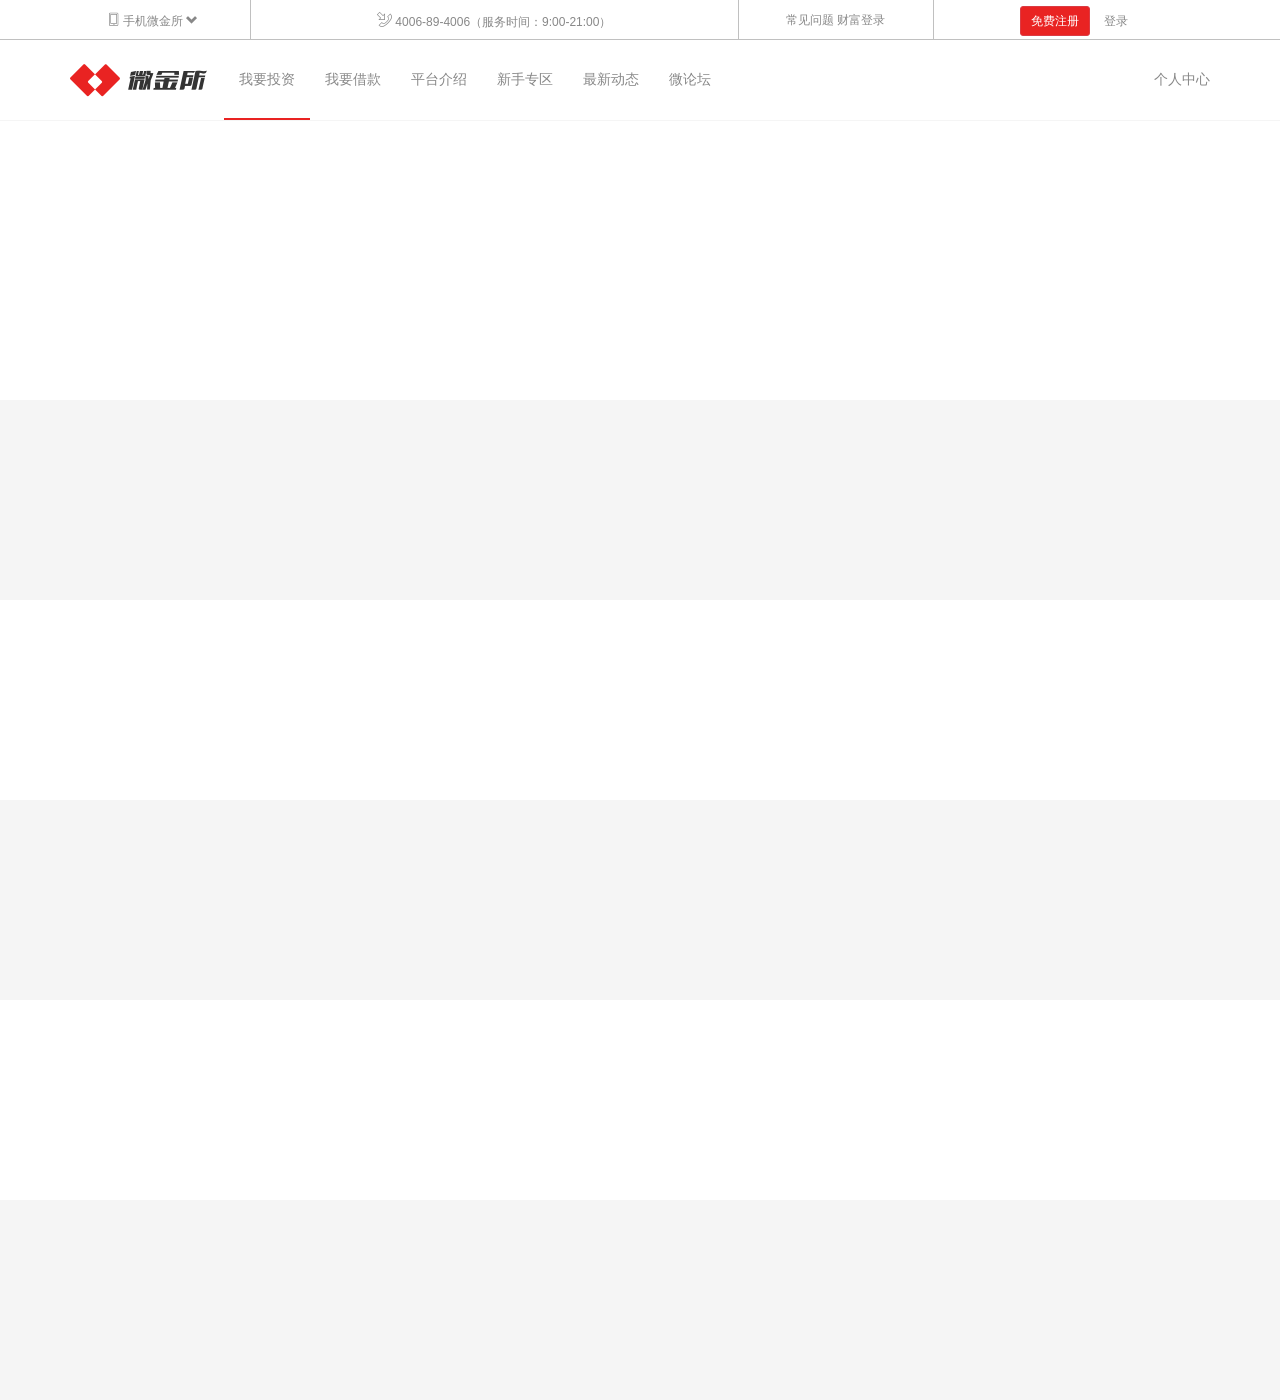
==== index.html @ 8e0ef222 "add nav-demo" ====
<!DOCTYPE html>
<html lang="zh-CN">

<head>
  <meta charset="utf-8">
  <meta http-equiv="X-UA-Compatible" content="IE=edge">
  <meta name="viewport" content="width=device-width, initial-scale=1, user-scalable=no">
  <title>传智播客 - 安全的互联网微金融资产交易平台</title>
  <link rel="stylesheet" href="lib/bootstrap/css/bootstrap.css">
  <link rel="stylesheet" href="css/main.css">
  <!--[if lt IE 9]>
    <script src="lib/html5shiv/html5shiv.min.js"></script>
    <script src="lib/respond/respond.min.js"></script>
  <![endif]-->
</head>

<body>
  <!-- 头部区域 -->
  <header id="header">
    <!-- <div class="topbar hidden-sm hidden-xs"> -->
    <div class="topbar visible-md visible-lg">
      <div class="container">
        <div class="row">
          <div class="col-md-2 text-center">
            <a href="#" class="mobile-link">
              <i class="icon-mobilephone"></i>
              <span>手机微金所</span>
              <i class="glyphicon glyphicon-chevron-down"></i>
              <img src="img/c_06.jpg" height="136" width="120" alt="扫一扫">
            </a>
          </div>
          <div class="col-md-5 text-center">
            <i class="icon-telephone"></i>
            <span>4006-89-4006（服务时间：9:00-21:00）</span>
          </div>
          <div class="col-md-2 text-center">
            <a href="#">常见问题</a>
            <a href="#">财富登录</a>
          </div>
          <div class="col-md-3 text-center">
            <a href="#" class="btn btn-itcast btn-sm">免费注册</a>
            <a href="#" class="btn btn-link btn-sm">登录</a>
          </div>
        </div>
      </div>
    </div>
    <nav class="navbar navbar-itcast navbar-static-top">
      <div class="container">
        <div class="navbar-header">
          <button type="button" class="navbar-toggle collapsed" data-toggle="collapse" data-target="#nav_list" aria-expanded="false">
            <span class="sr-only">切换菜单</span>
            <span class="icon-bar"></span>
            <span class="icon-bar"></span>
            <span class="icon-bar"></span>
          </button>
          <a class="navbar-brand" href="#">
            <i class="icon-icon"></i>
            <i class="icon-logo"></i>
          </a>
        </div>
        <div id="nav_list" class="collapse navbar-collapse">
          <ul class="nav navbar-nav">
            <li class="active"><a href="#">我要投资</a></li>
            <li><a href="#">我要借款</a></li>
            <li><a href="#">平台介绍</a></li>
            <li><a href="#">新手专区</a></li>
            <li><a href="#">最新动态</a></li>
            <li><a href="#">微论坛</a></li>
          </ul>
          <ul class="nav navbar-nav navbar-right hidden-sm">
            <li><a href="#">个人中心</a></li>
          </ul>
        </div>
      </div>
    </nav>
  </header>
  <!-- /头部区域 -->
  <!-- 广告轮播 -->
  <section id="main_ad"></section>
  <!-- /广告轮播 -->
  <!-- 特色介绍 -->
  <section></section>
  <!-- /特色介绍 -->
  <!-- 立即预约 -->
  <section></section>
  <!-- /立即预约 -->
  <!-- 产品推荐 -->
  <section></section>
  <!-- /产品推荐 -->
  <!-- 新闻列表 -->
  <section></section>
  <!-- /新闻列表 -->
  <!-- 合作伙伴 -->
  <section></section>
  <!-- /合作伙伴 -->
  <!-- 脚注区域 -->
  <footer></footer>
  <!-- /脚注区域 -->
  <script src="lib/jquery/jquery.js"></script>
  <script src="lib/bootstrap/js/bootstrap.js"></script>
  <script src="js/main.js"></script>
</body>

</html>
---- css/main.css ----
/*
* 我们的自定义样式
* @Author: iceStone
* @Date:   2015-12-12 10:56:34
* @Last Modified by:   iceStone
* @Last Modified time: 2015-12-12 17:51:08
*/


/**
 * 1. 样式都通过ID去限定
 * 2. 尽可能多使用直接子代选择器
 */


/**
 * Bootstrap扩展
 */

.btn-itcast {
  color: #ffffff;
  background-color: #E92322;
  border-color: #DB3B43;
}

.btn-itcast:hover,
.btn-itcast:focus,
.btn-itcast:active,
.btn-itcast.active,
.open .dropdown-toggle.btn-itcast {
  color: #ffffff;
  background-color: #E92322;
  border-color: #DB3B43;
}

.btn-itcast:active,
.btn-itcast.active,
.open .dropdown-toggle.btn-itcast {
  background-image: none;
}

.btn-itcast.disabled,
.btn-itcast[disabled],
fieldset[disabled] .btn-itcast,
.btn-itcast.disabled:hover,
.btn-itcast[disabled]:hover,
fieldset[disabled] .btn-itcast:hover,
.btn-itcast.disabled:focus,
.btn-itcast[disabled]:focus,
fieldset[disabled] .btn-itcast:focus,
.btn-itcast.disabled:active,
.btn-itcast[disabled]:active,
fieldset[disabled] .btn-itcast:active,
.btn-itcast.disabled.active,
.btn-itcast[disabled].active,
fieldset[disabled] .btn-itcast.active {
  background-color: #E92322;
  border-color: #DB3B43;
}

.btn-itcast .badge {
  color: #E92322;
  background-color: #ffffff;
}

.navbar-itcast {
  background-color: #fff;
  border-color: #f5f5f5;
}

.navbar-itcast .navbar-brand {
  color: #777;
  height: 80px;
}

.navbar-itcast .navbar-brand:hover,
.navbar-itcast .navbar-brand:focus {
  color: #5e5e5e;
  background-color: transparent;
}

.navbar-itcast .navbar-text {
  color: #777;
}

.navbar-itcast .navbar-nav > li > a {
  color: #777;
  line-height: 48px;
  font-size: 14px;
}

.navbar-itcast .navbar-nav > li > a:hover,
.navbar-itcast .navbar-nav > li > a:focus {
  color: #333;
  background-color: transparent;
  border-bottom: 2px solid #e92322;
}

.navbar-itcast .navbar-nav > .active > a,
.navbar-itcast .navbar-nav > .active > a:hover,
.navbar-itcast .navbar-nav > .active > a:focus {
  color: #555;
  background-color: transparent;
  border-bottom: 2px solid #E92322;
}

.navbar-itcast .navbar-nav > .disabled > a,
.navbar-itcast .navbar-nav > .disabled > a:hover,
.navbar-itcast .navbar-nav > .disabled > a:focus {
  color: #ccc;
  background-color: transparent;
}

.navbar-itcast .navbar-toggle {
  border-color: #ddd;
  margin-top: 23px;
  margin-bottom: 23px;
}

.navbar-itcast .navbar-toggle:hover,
.navbar-itcast .navbar-toggle:focus {
  background-color: #ddd;
}

.navbar-itcast .navbar-toggle .icon-bar {
  background-color: #888;
}

.navbar-itcast .navbar-collapse,
.navbar-itcast .navbar-form {
  border-color: #e7e7e7;
}

.navbar-itcast .navbar-nav > .open > a,
.navbar-itcast .navbar-nav > .open > a:hover,
.navbar-itcast .navbar-nav > .open > a:focus {
  color: #555;
  background-color: #e7e7e7;
}

@media (max-width: 767px) {
  .navbar-itcast .navbar-nav .open .dropdown-menu > li > a {
    color: #777;
  }
  .navbar-itcast .navbar-nav .open .dropdown-menu > li > a:hover,
  .navbar-itcast .navbar-nav .open .dropdown-menu > li > a:focus {
    color: #333;
    background-color: transparent;
  }
  .navbar-itcast .navbar-nav .open .dropdown-menu > .active > a,
  .navbar-itcast .navbar-nav .open .dropdown-menu > .active > a:hover,
  .navbar-itcast .navbar-nav .open .dropdown-menu > .active > a:focus {
    color: #555;
    background-color: #e7e7e7;
  }
  .navbar-itcast .navbar-nav .open .dropdown-menu > .disabled > a,
  .navbar-itcast .navbar-nav .open .dropdown-menu > .disabled > a:hover,
  .navbar-itcast .navbar-nav .open .dropdown-menu > .disabled > a:focus {
    color: #ccc;
    background-color: transparent;
  }
}

.navbar-itcast .navbar-link {
  color: #777;
}

.navbar-itcast .navbar-link:hover {
  color: #333;
}

.navbar-itcast .btn-link {
  color: #777;
}

.navbar-itcast .btn-link:hover,
.navbar-itcast .btn-link:focus {
  color: #333;
}

.navbar-itcast .btn-link[disabled]:hover,
fieldset[disabled] .navbar-itcast .btn-link:hover,
.navbar-itcast .btn-link[disabled]:focus,
fieldset[disabled] .navbar-itcast .btn-link:focus {
  color: #ccc;
}


/**
 * 公共样式
 */

body {
  font-family: "Helvetica Neue", Helvetica, Microsoft Yahei, Hiragino Sans GB, WenQuanYi Micro Hei, sans-serif;
}

@font-face {
  font-family: 'itcast';
  src: url('../font/MiFie-Web-Font.eot') format('embedded-opentype'), url('../font/MiFie-Web-Font.svg') format('svg'), url('../font/MiFie-Web-Font.ttf') format('truetype'), url('../font/MiFie-Web-Font.woff') format('woff');
}

[class^="icon-"],
[class*=" icon-"] {
  font-family: itcast;
  font-style: normal;
}

.icon-mobilephone::before {
  content: "\e908";
  font-size: 13px;
}

.icon-telephone::before {
  content: "\e909";
  font-size: 15px;
}

.icon-logo::before {
  content: "\e93e";
}

.icon-icon::before {
  content: "\e920";
}


/**
 * 头部区域
 */

#header {
  height: 200px;
}

#header > .topbar {
  height: 40px;
  border-bottom: 1px solid #c0c0c0;
  line-height: 40px;
}

#header > .topbar > .container > .row > div {
  height: 40px;
  font-size: 12px;
  color: #888;
}

#header > .topbar > .container > .row > div + div {
  border-left: 1px solid #c0c0c0;
}

#header a {
  color: #888;
}

#header a:hover {
  text-decoration: none;
}

#header .btn-itcast {
  color: #fff;
}

#header .mobile-link > img {
  display: none;
  position: absolute;
  left: 50%;
  margin-left: -60px;
  top: 30px;
  z-index: 1001;
}

#header .mobile-link:hover > img {
  display: block;
}

#header .icon-icon {
  font-size: 50px;
  color: #E92322;
  line-height: 50px;
  vertical-align: middle;
}

#header .icon-logo {
  font-size: 32px;
  color: #333;
  line-height: 50px;
  vertical-align: middle;
}


/*#header > .topbar > .container > .row > div {
  background-color: #f40;
  height: 40px
}

#header > .topbar > .container > .row > div:nth-of-type(2n) {
  background-color: #f00;
}*/


/**
 * 测试样式区域
 */

section {
  height: 200px;
  background-color: #fff;
}

section:nth-of-type(2n) {
  /* 选择到第1,3,5,。。。。 */
  background-color: #f5f5f5;
}


/**
 * 脚注区域
 */

#footer {}
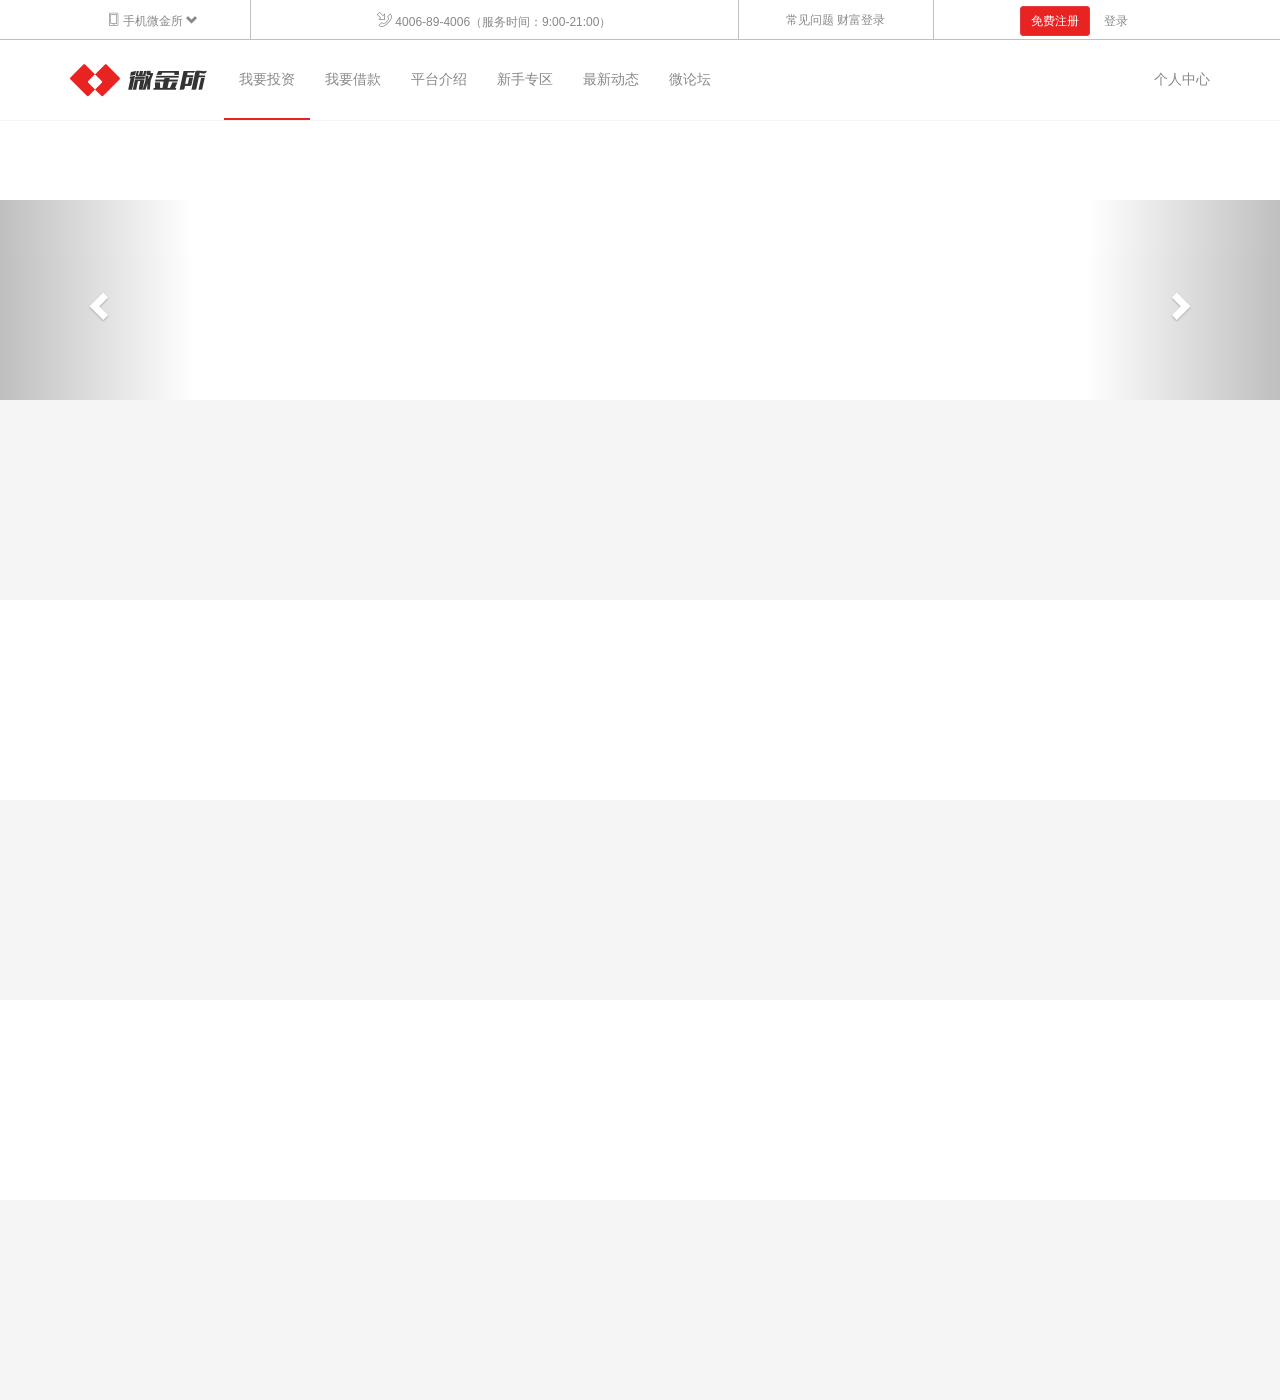
==== commit 4450ab90: "add Carousel" ====
--- a/index.html
+++ b/index.html
@@ -76,7 +76,31 @@
   </header>
   <!-- /头部区域 -->
   <!-- 广告轮播 -->
-  <section id="main_ad"></section>
+  <section id="main_ad" class="carousel slide" data-ride="carousel">
+    <!-- 下面的小点点，活动指示器 -->
+    <ol class="carousel-indicators">
+      <li data-target="#main_ad" data-slide-to="0" class="active"></li>
+      <li data-target="#main_ad" data-slide-to="1"></li>
+      <li data-target="#main_ad" data-slide-to="2"></li>
+      <li data-target="#main_ad" data-slide-to="3"></li>
+    </ol>
+    <!-- 轮播项 -->
+    <div class="carousel-inner" role="listbox">
+      <div class="item active" data-image-lg="img/slide_01_2000x410.jpg" data-image-xs="img/slide_01_640x340.jpg"></div>
+      <div class="item" data-image-lg="img/slide_02_2000x410.jpg" data-image-xs="img/slide_02_640x340.jpg"></div>
+      <div class="item" data-image-lg="img/slide_03_2000x410.jpg" data-image-xs="img/slide_03_640x340.jpg"></div>
+      <div class="item" data-image-lg="img/slide_04_2000x410.jpg" data-image-xs="img/slide_04_640x340.jpg"></div>
+    </div>
+    <!-- 控制按钮 -->
+    <a class="left carousel-control" href="#main_ad" role="button" data-slide="prev">
+      <span class="glyphicon glyphicon-chevron-left" aria-hidden="true"></span>
+      <span class="sr-only">Previous</span>
+    </a>
+    <a class="right carousel-control" href="#main_ad" role="button" data-slide="next">
+      <span class="glyphicon glyphicon-chevron-right" aria-hidden="true"></span>
+      <span class="sr-only">Next</span>
+    </a>
+  </section>
   <!-- /广告轮播 -->
   <!-- 特色介绍 -->
   <section></section>
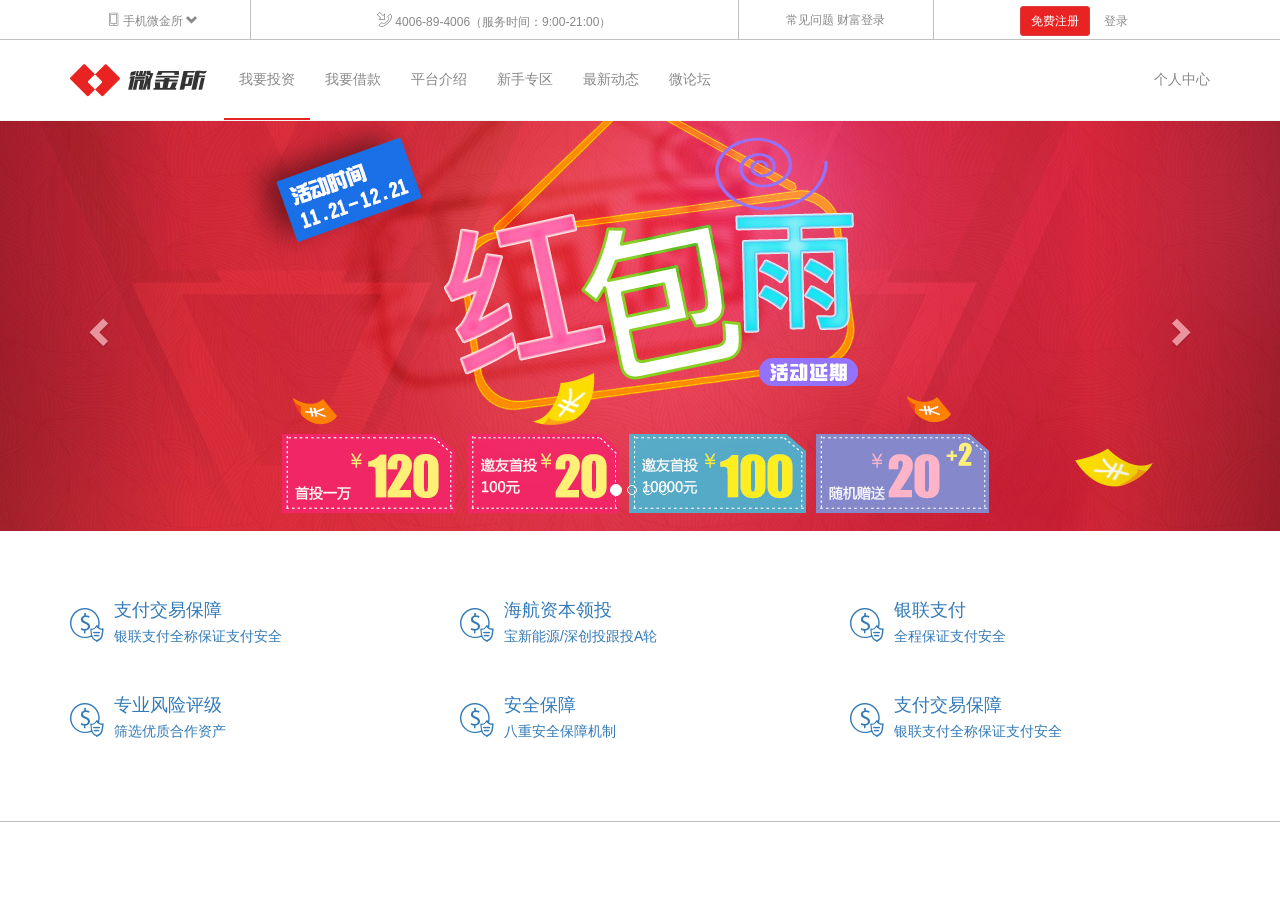
==== commit d9a92b0b: "feature-introduce-done" ====
--- a/index.html
+++ b/index.html
@@ -103,7 +103,90 @@
   </section>
   <!-- /广告轮播 -->
   <!-- 特色介绍 -->
-  <section></section>
+  <section id="tese" class="hidden-xs">
+    <div class="container">
+      <div class="row">
+        <div class="col-sm-6 col-md-4">
+          <a href="#">
+            <div class="media">
+              <div class="media-left">
+                <i class="icon-uniE907"></i>
+              </div>
+              <div class="media-body">
+                <h4 class="media-heading">支付交易保障</h4>
+                <p>银联支付全称保证支付安全</p>
+              </div>
+            </div>
+          </a>
+        </div>
+        <div class="col-sm-6 col-md-4">
+          <a href="#">
+            <div class="media">
+              <div class="media-left">
+                <i class="icon-uniE907"></i>
+              </div>
+              <div class="media-body">
+                <h4 class="media-heading">海航资本领投</h4>
+                <p>宝新能源/深创投跟投A轮</p>
+              </div>
+            </div>
+          </a>
+        </div>
+        <div class="col-sm-6 col-md-4">
+          <a href="#">
+            <div class="media">
+              <div class="media-left">
+                <i class="icon-uniE907"></i>
+              </div>
+              <div class="media-body">
+                <h4 class="media-heading">银联支付</h4>
+                <p>全程保证支付安全</p>
+              </div>
+            </div>
+          </a>
+        </div>
+        <div class="col-sm-6 col-md-4">
+          <a href="#">
+            <div class="media">
+              <div class="media-left">
+                <i class="icon-uniE907"></i>
+              </div>
+              <div class="media-body">
+                <h4 class="media-heading">专业风险评级</h4>
+                <p>筛选优质合作资产</p>
+              </div>
+            </div>
+          </a>
+        </div>
+        <div class="col-sm-6 col-md-4">
+          <a href="#">
+            <div class="media">
+              <div class="media-left">
+                <i class="icon-uniE907"></i>
+              </div>
+              <div class="media-body">
+                <h4 class="media-heading">安全保障</h4>
+                <p>八重安全保障机制</p>
+              </div>
+            </div>
+          </a>
+        </div>
+        <div class="col-sm-6 col-md-4">
+          <a href="#">
+            <div class="media">
+              <div class="media-left">
+                <i class="icon-uniE907"></i>
+              </div>
+              <div class="media-body">
+                <h4 class="media-heading">支付交易保障</h4>
+                <p>银联支付全称保证支付安全</p>
+              </div>
+            </div>
+          </a>
+        </div>
+      </div>
+    </div>
+  </section>
   <!-- /特色介绍 -->
   <!-- 立即预约 -->
   <section></section>
--- a/css/main.css
+++ b/css/main.css
@@ -1,21 +1,353 @@
+@charset "utf-8";
+
 /*
-* 我们的自定义样式
+* æˆ‘ä»¬çš„è‡ªå®šä¹‰æ ·å¼
 * @Author: iceStone
 * @Date:   2015-12-12 10:56:34
 * @Last Modified by:   iceStone
-* @Last Modified time: 2015-12-12 17:51:08
+* @Last Modified time: 2015-12-13 17:54:54
 */
 
 
 /**
- * 1. 样式都通过ID去限定
- * 2. 尽可能多使用直接子代选择器
- */
-
-
-/**
- * Bootstrap扩展
- */
+ * 1. æ ·å¼éƒ½é€šè¿‡IDåŽ»é™å®š
+ * 2. å°½å¯èƒ½å¤šä½¿ç”¨ç›´æŽ¥å­ä»£é€‰æ‹©å™¨
+ */
+
+
+/**
+ * å…¬å…±æ ·å¼
+ */
+
+body {
+  font-family: "Helvetica Neue", Helvetica, Microsoft Yahei, Hiragino Sans GB, WenQuanYi Micro Hei, sans-serif;
+}
+
+@font-face {
+  font-family: 'itcast';
+  src: url('../font/MiFie-Web-Font.eot') format('embedded-opentype'), url('../font/MiFie-Web-Font.svg') format('svg'), url('../font/MiFie-Web-Font.ttf') format('truetype'), url('../font/MiFie-Web-Font.woff') format('woff');
+}
+
+[class^="icon-"],
+[class*=" icon-"] {
+  font-family: itcast;
+  font-style: normal;
+}
+
+.icon-mobilephone::before {
+  content: "\e908";
+  font-size: 13px;
+}
+
+.icon-telephone::before {
+  content: "\e909";
+  font-size: 15px;
+}
+
+.icon-logo::before {
+  content: "\e93e";
+}
+
+.icon-icon::before {
+  content: "\e920";
+}
+
+
+/**
+ * å¤´éƒ¨åŒºåŸŸ
+ */
+
+#header {}
+
+#header > .topbar {
+  height: 40px;
+  border-bottom: 1px solid #c0c0c0;
+  line-height: 40px;
+}
+
+#header > .topbar > .container > .row > div {
+  height: 40px;
+  font-size: 12px;
+  color: #888;
+}
+
+#header > .topbar > .container > .row > div + div {
+  border-left: 1px solid #c0c0c0;
+}
+
+#header a {
+  color: #888;
+}
+
+#header a:hover {
+  text-decoration: none;
+}
+
+#header .btn-itcast {
+  color: #fff;
+}
+
+#header .mobile-link > img {
+  display: none;
+  position: absolute;
+  left: 50%;
+  margin-left: -60px;
+  top: 30px;
+  z-index: 1001;
+}
+
+#header .mobile-link:hover > img {
+  display: block;
+}
+
+#header .icon-icon {
+  font-size: 50px;
+  color: #E92322;
+  line-height: 50px;
+  vertical-align: middle;
+}
+
+#header .icon-logo {
+  font-size: 32px;
+  color: #333;
+  line-height: 50px;
+  vertical-align: middle;
+}
+
+
+/*#header > .topbar > .container > .row > div {
+  background-color: #f40;
+  height: 40px
+}
+
+#header > .topbar > .container > .row > div:nth-of-type(2n) {
+  background-color: #f00;
+}*/
+
+
+/**
+ * é€šæ å¹¿å‘Šè½®æ’­
+ */
+
+#main_ad {}
+
+#main_ad > .carousel-inner > .item {
+  background-repeat: no-repeat;
+  background-position: center center;
+  background-size: cover;
+}
+
+
+/* ä»€ä¹ˆæ—¶å€™ä¸èƒ½ç”¨410pxé«˜åº¦ï¼Ÿ */
+
+
+/*å¯ä»¥é€šè¿‡åª’ä½“æŸ¥è¯¢çš„æ–¹å¼æŽ§åˆ¶*/
+
+@media (min-width: 768px) {
+  /*å½“å±å¹•å®½åº¦å¤§äºŽ768æ—¶ï¼ˆæ­¤æ—¶ä½¿ç”¨å¤§å›¾ï¼‰æ‰ä¼šæ‰§è¡Œ*/
+  #main_ad > .carousel-inner > .item {
+    height: 410px;
+  }
+}
+
+#main_ad > .carousel-inner > .item > img {
+  width: 100%;
+}
+
+
+/**
+ * ç½‘ç«™ç‰¹è‰²
+ */
+
+#tese {
+  padding: 50px 0;
+  border-bottom: 1px solid #c0c0c0;
+}
+
+.icon-uniE907:before {
+  content: "\e907";
+}
+
+#tese i {
+  font-size: 34px;
+}
+
+#tese > .container > .row > div {
+  margin-top: 20px;
+  margin-bottom: 20px;
+}
+
+
+/*#tese > .container > .row > div {
+  height: 50px;
+  background-color: #f40;
+}
+
+#tese > .container > .row > div:nth-of-type(2n) {
+  background-color: #04f;
+}
+*/
+
+
+/**
+ * ç«‹å³é¢„çº¦
+ */
+
+#ljyy {
+  border-bottom: 1px solid #c0c0c0;
+  padding: 20px 0;
+}
+
+#ljyy > .container > p {
+  /*line-height: 50px;*/
+  font-size: 14px;
+  margin-bottom: 0;
+}
+
+#ljyy > .container > .pull-left > span,
+#ljyy > .container > .pull-left > a {
+  color: #e92322;
+}
+
+#ljyy > .container > .pull-left > a {
+  border-bottom: 1px dashed #e92322;
+}
+
+#ljyy > .container > .pull-left > a:hover {
+  text-decoration: none;
+}
+
+.icon-uniE906:before {
+  content: "\e906";
+}
+
+.icon-uniE905:before {
+  content: "\e905";
+}
+
+
+/**
+ * äº§å“æŽ¨è
+ */
+
+#products {
+  background-color: #f0f0f0;
+  padding: 40px 0;
+}
+
+#products > .container > .nav-tabs {
+  padding-left: 20px;
+}
+
+#products > .container > .nav-tabs > li {}
+
+#products > .container > .nav-tabs > li > a {
+  font-size: 16px;
+  color: #333;
+}
+
+#products > .container > .nav-tabs > li > a:hover {
+  border-color: transparent;
+  background-color: transparent;
+  color: #000;
+}
+
+#products > .container > .nav-tabs > li.active {}
+
+#products > .container > .nav-tabs > li.active > a {
+  background-color: transparent;
+  border: 0;
+  border-bottom: 4px solid #e92322;
+}
+
+#products > .container > .tab-content {
+  padding: 20px 0;
+}
+
+#products > .container > .tab-content p {
+  margin-bottom: 0;
+}
+
+
+/**
+ * è„šæ³¨åŒºåŸŸ
+ */
+
+#footer {}
+
+
+/**
+ * Bootstrapæ‰©å±•
+ */
+
+.panel-czbk {
+  border: 0;
+  border-radius: 0;
+  box-shadow: 1px 1px 5px #ccc;
+}
+
+.panel-czbk.actived {
+  background-color: #e92322;
+  color: #fff;
+}
+
+.panel-czbk.actived::before {
+  content: "\e915";
+  font-family: itcast;
+  font-size: 50px;
+  position: absolute;
+  top: -11px;
+  left: 15px;
+}
+
+.panel-czbk.disabled {
+  background-color: #e0e0e0;
+}
+
+.panel-czbk > .panel-heading {
+  float: right;
+  width: 120px;
+  padding: 0;
+  height: 150px;
+  border-left: 1px dashed #c0c0c0;
+  text-align: center;
+  position: relative;
+}
+
+.panel-czbk > .panel-heading::before,
+.panel-czbk > .panel-heading::after {
+  content: ' ';
+  width: 16px;
+  height: 16px;
+  border-radius: 8px;
+  background-color: #f0f0f0;
+  position: absolute;
+}
+
+.panel-czbk > .panel-heading::before {
+  top: -8px;
+  left: -8px;
+}
+
+.panel-czbk > .panel-heading::after {
+  bottom: -8px;
+  left: -8px;
+  box-shadow: 0 2px 1px #ccc inset;
+}
+
+.panel-czbk > .panel-body {
+  margin-right: 120px;
+  height: 150px;
+}
+
+.panel-czbk > .panel-heading + .panel-collapse > .panel-body {
+  border-top-color: #ddd;
+}
+
+.panel-czbk > .panel-heading .badge {
+  color: #f5f5f5;
+  background-color: #333;
+}
 
 .btn-itcast {
   color: #ffffff;
@@ -66,6 +398,7 @@
 .navbar-itcast {
   background-color: #fff;
   border-color: #f5f5f5;
+  margin-bottom: 0;
 }
 
 .navbar-itcast .navbar-brand {
@@ -101,7 +434,7 @@
 .navbar-itcast .navbar-nav > .active > a:focus {
   color: #555;
   background-color: transparent;
-  border-bottom: 2px solid #E92322;
+  border-bottom: 2px solid #e92322;
 }
 
 .navbar-itcast .navbar-nav > .disabled > a,
@@ -184,137 +517,3 @@
 fieldset[disabled] .navbar-itcast .btn-link:focus {
   color: #ccc;
 }
-
-
-/**
- * 公共样式
- */
-
-body {
-  font-family: "Helvetica Neue", Helvetica, Microsoft Yahei, Hiragino Sans GB, WenQuanYi Micro Hei, sans-serif;
-}
-
-@font-face {
-  font-family: 'itcast';
-  src: url('../font/MiFie-Web-Font.eot') format('embedded-opentype'), url('../font/MiFie-Web-Font.svg') format('svg'), url('../font/MiFie-Web-Font.ttf') format('truetype'), url('../font/MiFie-Web-Font.woff') format('woff');
-}
-
-[class^="icon-"],
-[class*=" icon-"] {
-  font-family: itcast;
-  font-style: normal;
-}
-
-.icon-mobilephone::before {
-  content: "\e908";
-  font-size: 13px;
-}
-
-.icon-telephone::before {
-  content: "\e909";
-  font-size: 15px;
-}
-
-.icon-logo::before {
-  content: "\e93e";
-}
-
-.icon-icon::before {
-  content: "\e920";
-}
-
-
-/**
- * 头部区域
- */
-
-#header {
-  height: 200px;
-}
-
-#header > .topbar {
-  height: 40px;
-  border-bottom: 1px solid #c0c0c0;
-  line-height: 40px;
-}
-
-#header > .topbar > .container > .row > div {
-  height: 40px;
-  font-size: 12px;
-  color: #888;
-}
-
-#header > .topbar > .container > .row > div + div {
-  border-left: 1px solid #c0c0c0;
-}
-
-#header a {
-  color: #888;
-}
-
-#header a:hover {
-  text-decoration: none;
-}
-
-#header .btn-itcast {
-  color: #fff;
-}
-
-#header .mobile-link > img {
-  display: none;
-  position: absolute;
-  left: 50%;
-  margin-left: -60px;
-  top: 30px;
-  z-index: 1001;
-}
-
-#header .mobile-link:hover > img {
-  display: block;
-}
-
-#header .icon-icon {
-  font-size: 50px;
-  color: #E92322;
-  line-height: 50px;
-  vertical-align: middle;
-}
-
-#header .icon-logo {
-  font-size: 32px;
-  color: #333;
-  line-height: 50px;
-  vertical-align: middle;
-}
-
-
-/*#header > .topbar > .container > .row > div {
-  background-color: #f40;
-  height: 40px
-}
-
-#header > .topbar > .container > .row > div:nth-of-type(2n) {
-  background-color: #f00;
-}*/
-
-
-/**
- * 测试样式区域
- */
-
-section {
-  height: 200px;
-  background-color: #fff;
-}
-
-section:nth-of-type(2n) {
-  /* 选择到第1,3,5,。。。。 */
-  background-color: #f5f5f5;
-}
-
-
-/**
- * 脚注区域
- */
-
-#footer {}
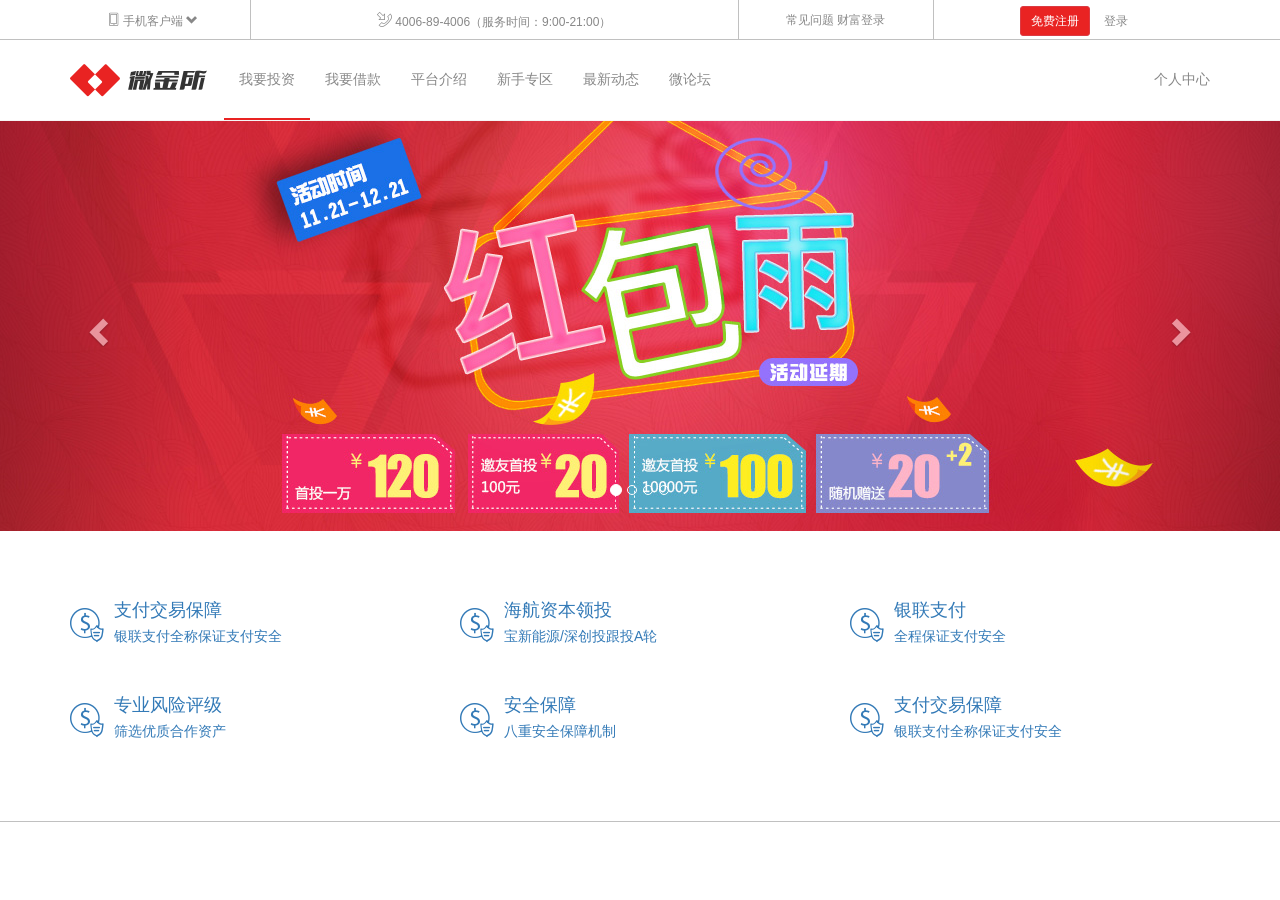
==== commit a6ec3e83: "Update index.html" ====
--- a/index.html
+++ b/index.html
@@ -5,7 +5,7 @@
   <meta charset="utf-8">
   <meta http-equiv="X-UA-Compatible" content="IE=edge">
   <meta name="viewport" content="width=device-width, initial-scale=1, user-scalable=no">
-  <title>传智播客 - 安全的互联网微金融资产交易平台</title>
+  <title>互联网</title>
   <link rel="stylesheet" href="lib/bootstrap/css/bootstrap.css">
   <link rel="stylesheet" href="css/main.css">
   <!--[if lt IE 9]>
@@ -24,7 +24,7 @@
           <div class="col-md-2 text-center">
             <a href="#" class="mobile-link">
               <i class="icon-mobilephone"></i>
-              <span>手机微金所</span>
+              <span>手机客户端</span>
               <i class="glyphicon glyphicon-chevron-down"></i>
               <img src="img/c_06.jpg" height="136" width="120" alt="扫一扫">
             </a>
